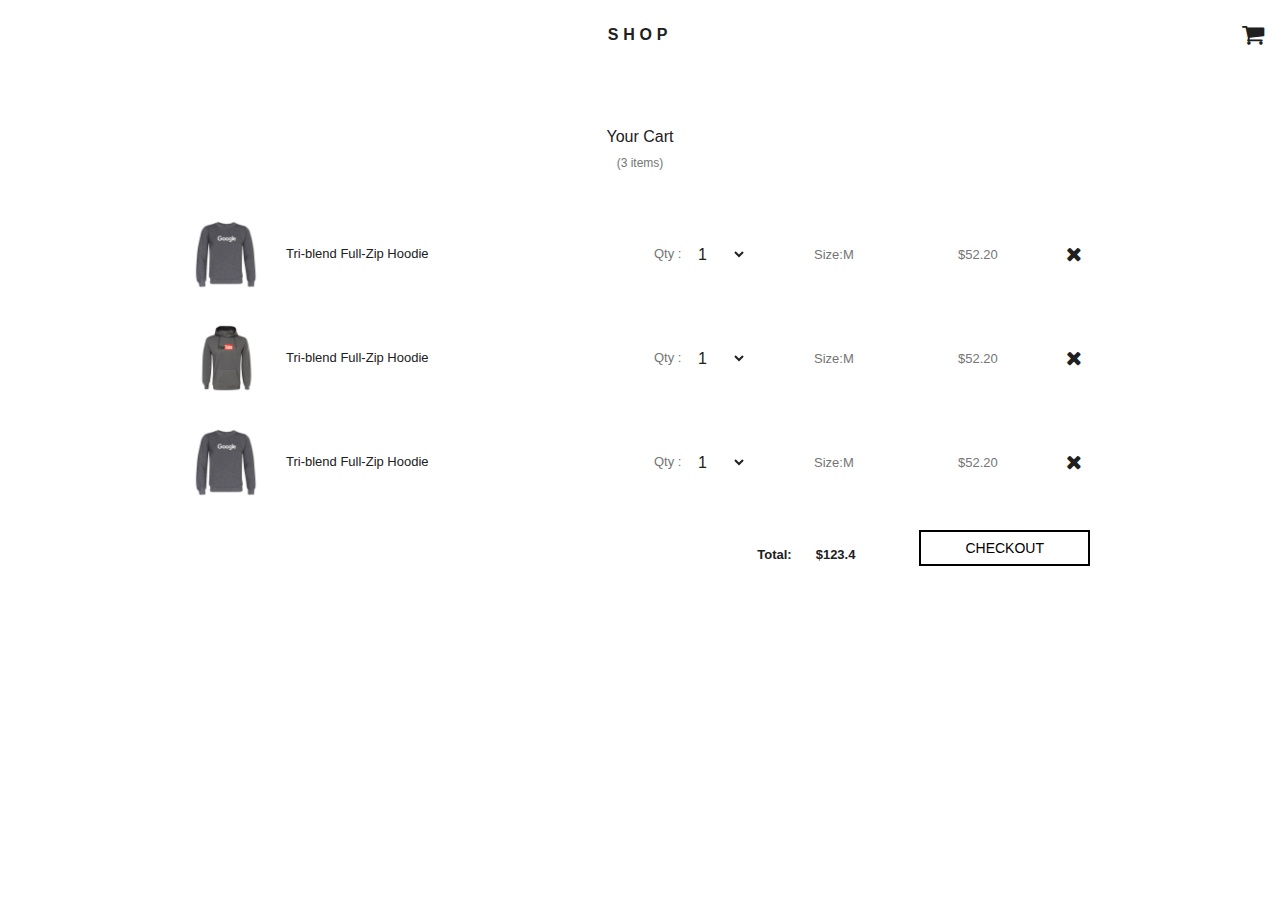
==== cart.html @ 28ac0986 "added cart.html,cart.css,checkout.html,checkout.css and completed the project without animations" ====
<!DOCTYPE html>
<html>

<head>
    <title>Home</title>
    <meta charset="ISO-8859-1">
    <meta name="viewport" content="width=device-width, initial-scale=1.0">
    <!-- External styling sheet -->
    <link rel="stylesheet" type="text/css" href="css\styles.css">
    <link rel="stylesheet" type="text/css" href="css\cart.css">
    <!-- font-awesome -->
    <link rel="stylesheet" href="https://cdnjs.cloudflare.com/ajax/libs/font-awesome/4.7.0/css/font-awesome.min.css">
</head>

<body>
    <header>
        <div class="logo-bar">
            <h2> <a href="index.html">SHOP</a></h2>
            <a href="cart.html"><i class="fa fa-shopping-cart"></i></a>
        </div>
        <div class="nav-bar">
            <a href="product-list.html">Men's Outerwear</a>
            <a href="product-list.html">Ladies Outerwear</a>
            <a href="product-list.html">Men's T-Shirts</a>
            <a href="product-list.html">Ladies T-Shirts</a>
        </div>
    </header>
    <div class="cart-content-container">
        <div class="sub-header">
            <h5>Your Cart</h5>
            <p>(3 items)</p>

        </div>
        <div class="cart-contents">
            <img src="images/10-14154A.jpg" alt="product-image">
            <div class="cart-product">
                <div class="cart-product-name">
                    <a href="product-item.html">
                        <h2>Tri-blend Full-Zip Hoodie</h2>
                    </a>
                </div>
                <div class="cart-product-details">
                    <div class="quantity">
                        <label>Qty :</label>
                        <select>
                            <option selected>1</option>
                            <option>2</option>
                            <option>3</option>
                            <option>4</option>
                            <option>6</option>
                            <option>7</option>
                            <option>8</option>
                        </select>
                    </div>
                    <div class="size">
                        <h3>Size: </h3>
                        <h3>M</h3>
                    </div>
                    <p>$52.20</p>
                    <i class="fa fa-times"></i>
                </div>
            </div>
        </div>
        <div class="cart-contents">
            <img src="images/10-14133B.jpg" alt="product-image">
            <div class="cart-product">
                <div class="cart-product-name">
                    <a href="product-item.html">
                        <h2>Tri-blend Full-Zip Hoodie</h2>
                    </a>
                </div>
                <div class="cart-product-details">
                    <div class="quantity">
                        <label>Qty :</label>
                        <select>
                            <option selected>1</option>
                            <option>2</option>
                            <option>3</option>
                            <option>4</option>
                            <option>6</option>
                            <option>7</option>
                            <option>8</option>
                        </select>
                    </div>
                    <div class="size">
                        <h3>Size: </h3>
                        <h3>M</h3>
                    </div>
                    <p>$52.20</p>
                    <i class="fa fa-times"></i>
                </div>
            </div>
        </div>
        <div class="cart-contents">
            <img src="images/10-14154A.jpg" alt="product-image">
            <div class="cart-product">
                <div class="cart-product-name">
                    <a href="product-item.html">
                        <h2>Tri-blend Full-Zip Hoodie</h2>
                    </a>
                </div>
                <div class="cart-product-details">
                    <div class="quantity">
                        <label>Qty :</label>
                        <select>
                            <option selected>1</option>
                            <option>2</option>
                            <option>3</option>
                            <option>4</option>
                            <option>6</option>
                            <option>7</option>
                            <option>8</option>
                        </select>
                    </div>
                    <div class="size">
                        <h3>Size: </h3>
                        <h3>M</h3>
                    </div>
                    <p>$52.20</p>
                    <i class="fa fa-times"></i>
                </div>
            </div>
        </div>
        <div class="total">
            <h4>Total:</h4>
            <h4>$123.4</h4>
            <a href="checkout.html"><button>CHECKOUT</button></a>
        </div>
    </div>
</body>

</html>
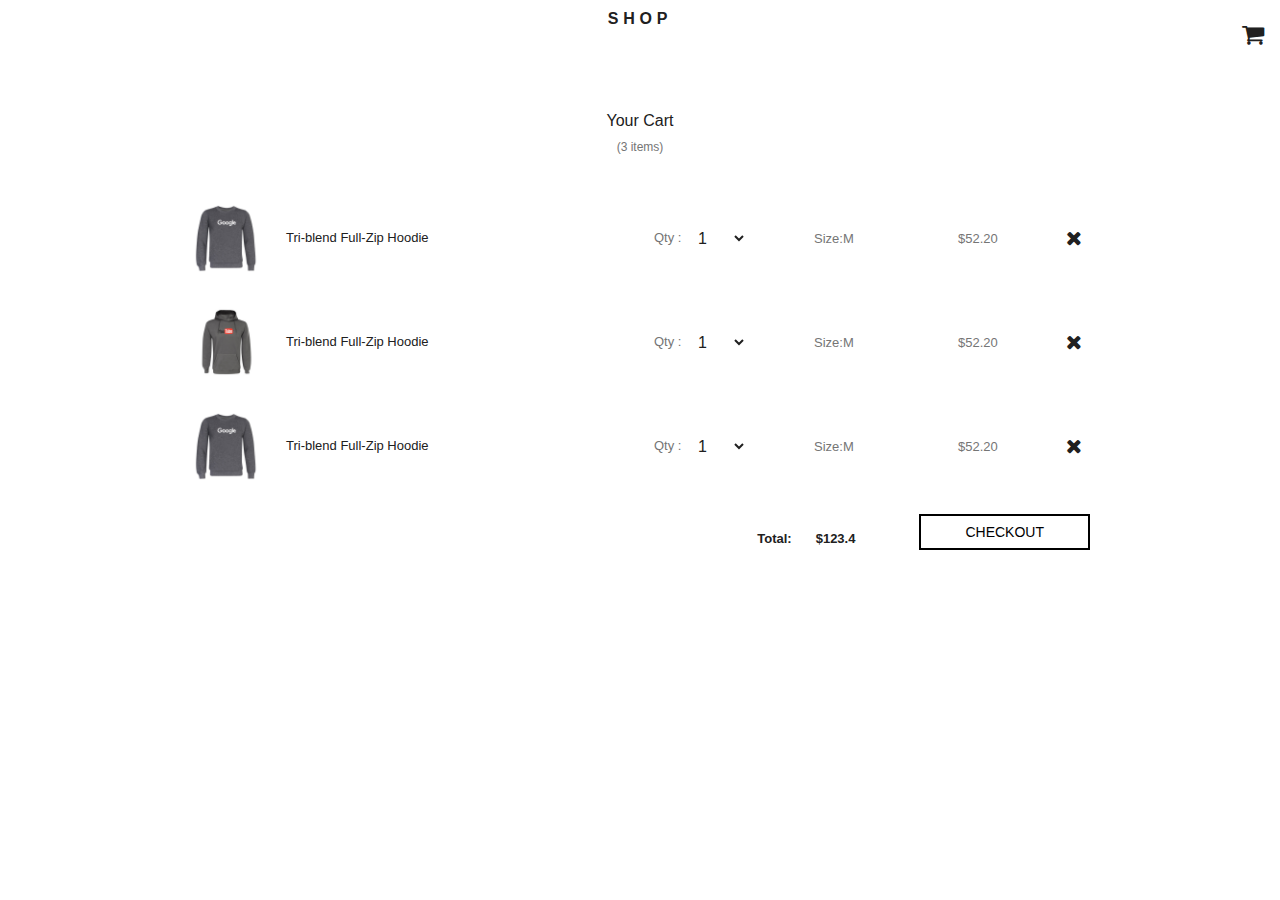
==== commit a4012d2d: "modifactions done according to checklist & animations left in checkout page" ====
--- a/cart.html
+++ b/cart.html
@@ -6,8 +6,8 @@
     <meta charset="ISO-8859-1">
     <meta name="viewport" content="width=device-width, initial-scale=1.0">
     <!-- External styling sheet -->
-    <link rel="stylesheet" type="text/css" href="css\styles.css">
-    <link rel="stylesheet" type="text/css" href="css\cart.css">
+    <link rel="stylesheet" type="text/css" href="css/styles.css">
+    <link rel="stylesheet" type="text/css" href="css/cart.css">
     <!-- font-awesome -->
     <link rel="stylesheet" href="https://cdnjs.cloudflare.com/ajax/libs/font-awesome/4.7.0/css/font-awesome.min.css">
 </head>
--- a/css/styles.css
+++ b/css/styles.css
@@ -0,0 +1,58 @@
+body {
+    padding: 1rem 0px  2rem 0px;
+    margin: 0px;
+    font-family: Roboto, Noto, sans-serif;
+    color: #202020;
+}
+
+a {
+    text-decoration: none;
+    color: #202020;
+}
+
+.logo-bar {
+    height: 3rem;
+}
+
+.logo-bar>a>i {
+    font-size: 1.5rem;
+    position: absolute;
+    top: 1.3625rem;
+    right: 1rem;
+}
+
+.logo-bar>h2 {
+    font-size: 1rem;
+    text-align: center;
+    letter-spacing: 0.3rem;
+    padding: 0.625rem;
+    margin: 0px;
+
+}
+
+.nav-bar {
+    display: flex;
+    justify-content: center;
+    height: 4rem;
+    align-items: center;
+
+}
+
+.nav-bar>a {
+    font-size: 0.8125rem;
+    margin-right: 0.625rem;
+    margin-left: 0.625rem;
+    padding: 0.5625rem 0.3125rem;
+}
+
+@media only screen and (max-width: 768px) {
+    .nav-bar {
+        display: none;
+    }
+}
+
+/*.product-main-image{
+	width: 90rem;
+    height: 20rem;
+    object-fit: cover;
+}*/--- a/css/cart.css
+++ b/css/cart.css
@@ -0,0 +1,219 @@
+.nav-bar {
+    visibility: hidden;
+}
+body{
+    padding: 0rem 1rem; 
+}
+.cart-content-container {
+    width: 100%;
+    display: flex;
+    flex-direction: column;
+    /*justify-content: space-around;*/
+    align-items: center;
+    /*padding: 0rem 2rem;*/
+}
+.sub-header{
+    display: flex;
+    flex-direction: column;
+    align-items: center;
+    margin-bottom: 3rem;
+}
+.sub-header h5{
+    font-size: 1rem;
+    font-weight: 500;
+    margin: 0px 0px 0.625rem 0px;
+}
+.sub-header p{
+    margin: 0px;
+    font-size: 0.75rem;
+    color: #757575;
+}
+
+.cart-contents {
+    width: 100%;
+    max-width: 56.25rem;
+    height: 4.5rem;
+    display: flex;
+    margin-bottom: 2rem;
+}
+
+.cart-contents img {
+    height: 100%;
+    width: auto;
+}
+
+.cart-product {
+    width: 100%;
+    display: flex;
+    align-items: center;
+    margin-left: 1.5rem;
+}
+
+.cart-product-details {
+    display: flex;
+    align-items: center;
+    position: relative;
+}
+
+.cart-product-name {
+    display: flex;
+    width: 100%;
+}
+
+.cart-product-name a {
+    width: 100%;
+}
+
+.cart-product-name a h2 {
+    font-size: 0.8125rem;
+    font-weight: 500;
+    line-height: 1.25rem;
+    margin: 0px;
+
+}
+
+.quantity {
+    width: 10rem;
+}
+
+.quantity label {
+    position: absolute;
+    top: 0.625rem;
+    font-size: 0.8125rem;
+    color: #757575;
+}
+
+.quantity select {
+    font-size: 1rem;
+    color: #202020;
+    padding: 0.0rem 1.5rem 0.0rem 2.5rem;
+    background-color: transparent;
+    border: none;
+}
+
+.size {
+    display: flex;
+    width: 9rem;
+
+}
+
+.size h3 {
+    font-size: 0.8125rem;
+    font-weight: 500;
+    color: #757575;
+    margin: 0px;
+}
+
+.cart-product-details>p {
+    width: 6.25rem;
+    font-size: 0.8125rem;
+    color: #757575;
+    margin: 0px;
+}
+
+.cart-product-details>i {
+    font-size: 1.25rem;
+    padding: 0.5rem;
+}
+
+.total {
+    width: 100%;
+    max-width: 56.25rem;
+    display: flex;
+    justify-content: flex-end;
+}
+
+.total h4 {
+    font-size: 0.8125rem;
+    margin-right: 1.5rem;
+}
+
+.total>a>button {
+    cursor: pointer;
+    font-size: 0.875rem;
+    background-color: #fff;
+    font-weight: 500;
+    border: 2px solid #000;
+    padding: 0.5rem 2.75rem;
+    margin-left: 2.5rem;
+
+}
+
+@media only screen and (max-width: 768px) {
+    .sub-header h5{
+    font-size: 0.875rem;
+}
+    .cart-product {
+        align-self: flex-end;
+        flex-direction: column;
+        margin-left: 0.625rem;
+    }
+
+    .cart-product-name {
+        height: 2.25rem;
+        align-items: flex-end;
+        align-self: center;
+    }
+
+    .cart-product-details {
+        align-self: flex-end;
+        align-items: flex-end;
+        height: 2.25rem;
+    }
+
+    .quantity {
+        width: 6.125rem;
+    }
+
+    .quantity label {
+        top: 1.125rem;
+    }
+
+    .size {
+        width: 4.375rem;
+
+    }
+
+    .cart-product-details>p {
+        width: 4.375rem;
+    }
+
+    .cart-product-details>i {
+        position: absolute;
+        top: -1.875rem;
+        right: 2rem;
+        padding: 0.5rem;
+    }
+
+    .total>a>button {
+        font-size: 0.9375rem;
+        background-color: #172c50;
+        color: #fff;
+        border: none;
+        padding: 1.25rem;
+        height: 4rem;
+        position: fixed;
+        bottom: 0;
+        left: 0;
+        width: 100%;
+        margin-left: 0rem;
+
+    }
+}
+@media only screen and (max-width: 320px)
+{
+    .cart-product-details {
+    flex-direction: column;
+    height:100%;
+    align-self:  flex-start;    
+    align-items: flex-start;   
+}
+.quantity label {
+        top: 0rem;
+    }
+    .cart-product-details>i {
+        top: -1.875rem;
+        right: -4.5rem;
+    }
+
+}